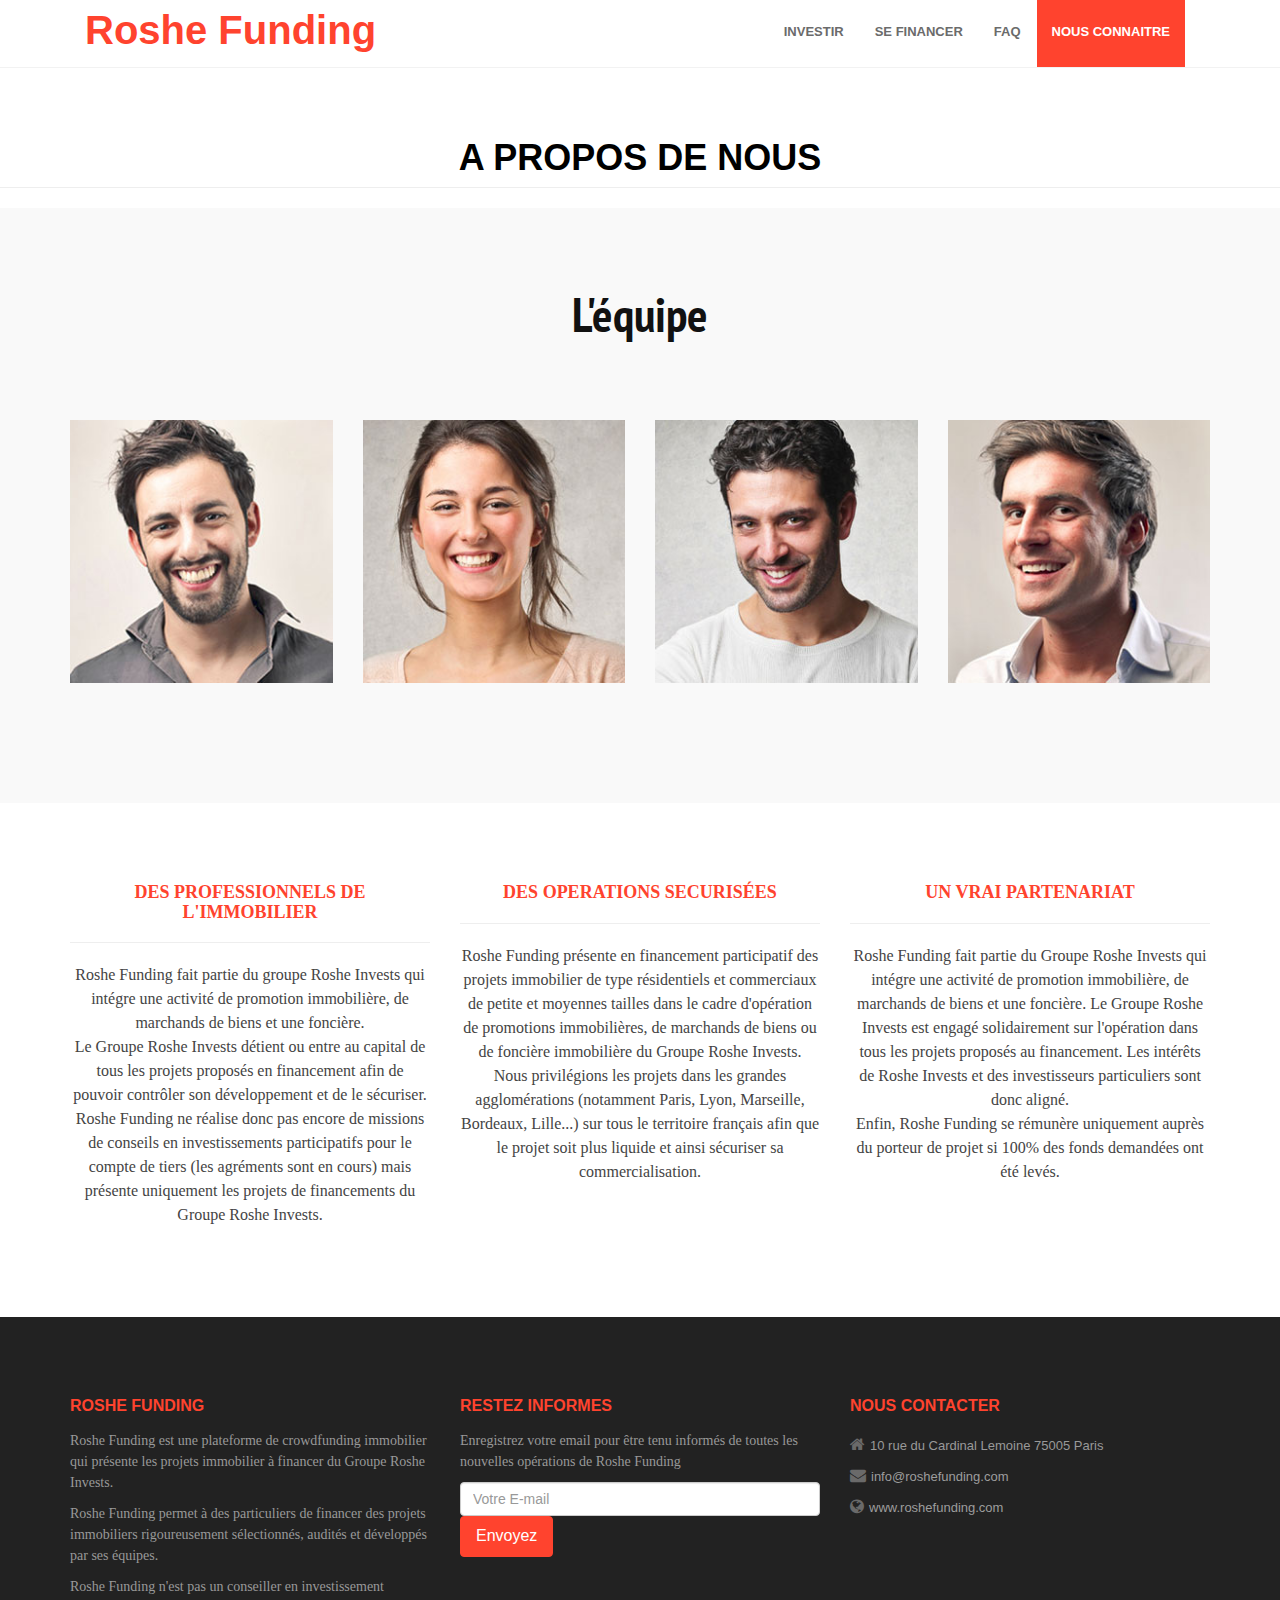
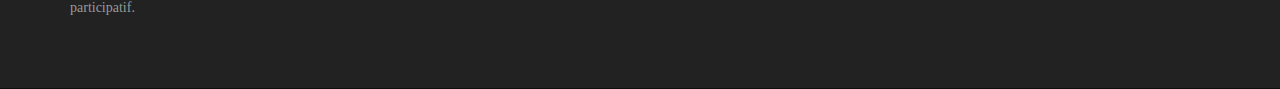
==== about.html @ 3e0a84a2 "Ajout du site v1" ====
<!doctype html>

<html lang="fr">

    <head>

        <!-- Basic -->
        <title>Roshe Funding | Nous Connaitre</title>

        <!-- Define Charset -->
        <meta charset="utf-8">

        <!-- Responsive Metatag -->
        <meta name="viewport" content="width=device-width, initial-scale=1, maximum-scale=1">

        <!-- Page Description and Author -->
        <meta name="description" content="Roshe Funding est une plateforme de crowdfunding qui appartient au Groupe Roshe Invests.">
        <meta name="keywords" content="roshe, corporate, immobilier, financement, professionel, promotion, marchands, biens, family, office" />
        <meta name="author" content="Eytan Bismuth">

        <!-- Bootstrap CSS  -->
        <link rel="stylesheet" href="asset/bootstrap/css/bootstrap.min.css" type="text/css">

        <!-- Font Awesome CSS -->
        <link rel="stylesheet" href="asset/font-awesome/css/font-awesome.min.css" type="text/css">

        <!-- Owl Carousel CSS -->
        <link rel="stylesheet" href="asset/css/owl.carousel.css" type="text/css">
        <link rel="stylesheet" href="asset/css/owl.theme.css" type="text/css">
        <link rel="stylesheet" href="asset/css/owl.transitions.css" type="text/css">
        
        <!-- Css3 Transitions Styles  -->
        <link rel="stylesheet" type="text/css" href="asset/css/animate.css">
        
        <!-- Lightbox CSS -->
        <link rel="stylesheet" type="text/css" href="asset/css/lightbox.css">

        <!-- Sulfur CSS Styles  -->
        <link rel="stylesheet" type="text/css" href="asset/css/style.css">

        <!-- Responsive CSS Style -->
        <link rel="stylesheet" type="text/css" href="asset/css/responsive.css">


        <script src="asset/js/modernizrr.js"></script>

        

    </head>

    <body>
    
            <header class="clearfix">
        
            <!-- Start  Logo & Naviagtion  -->
            <div class="navbar navbar-default navbar-top">
                <div class="container">
                    <div class="navbar-header">
                        <!-- Stat Toggle Nav Link For Mobiles -->
                        <button type="button" class="navbar-toggle" data-toggle="collapse" data-target=".navbar-collapse">
                            <i class="fa fa-bars"></i>
                        </button>
                        <!-- End Toggle Nav Link For Mobiles -->
                        <a class="navbar-brand" href="index.html">Roshe Funding</a>
                    </div>
                    <div class="navbar-collapse collapse">
                        
                        <!-- Start Navigation List -->
                        <ul class="nav navbar-nav navbar-right">
                            <li>
                                <a href="index.html">INVESTIR</a>
                            </li>
                            <li>
                                <a href="service.html">SE FINANCER</a>
                            </li>
                            <li>
                                <a href="faq.html">FAQ</a>
                            </li>
                            <li>
                                <a class="active" href="about.html">NOUS CONNAITRE</a>
                            </li>
                        </ul>
                        <!-- End Navigation List -->
                    </div>
                </div>
            </div>
            <!-- End Header Logo & Naviagtion -->
            
        </header>
        
        
        <!-- Start Header Section -->
        <div class="page-header">
                <div class="container">
                    <div class="row">
                        <div class="col-md-12">
                            <h1>A propos de nous</h1>
                        </div>
                    </div>
                </div>
        </div>
        <!-- End Header Section -->
        

                <!-- Start Team Member Section -->
    <section id="team-section">
        <div class="container">
            <div class="row">
                <div class="col-md-12">
                    <div class="section-title text-center wow fadeInDown" data-wow-duration="2s" data-wow-delay="50ms">
                        <h2>L'équipe</h2>
                    </div>                        
                </div>
            </div>
            <div class="row">
                <div class="col-md-3 wow fadeInLeft" data-wow-duration="2s" data-wow-delay="300ms">
                    <div class="team-member">
                        <img src="asset/images/team/team-1.jpg" class="img-responsive" alt="">
                        <div class="team-details">
                            <h4>Eytan BISMUTH</h4>
                            <p>Founder & Director</p>
                            <ul>
                                <li><a href="#"><i class="fa fa-linkedin"></i></a></li>
                            </ul>
                        </div>
                    </div>
                </div><!-- /.col-md-3 -->
                <div class="col-md-3 wow fadeInLeft" data-wow-duration="2s" data-wow-delay="600ms">
                    <div class="team-member">
                        <img src="asset/images/team/team-2.jpg" class="img-responsive" alt="">
                        <div class="team-details">
                            <h4>Marion Duval</h4>
                            <p>Responsable des opérations</p>
                            <ul>
                                <li><a href="#"><i class="fa fa-linkedin"></i></a></li>
                            </ul>
                        </div>
                    </div>
                </div><!-- /.col-md-3 -->
                <div class="col-md-3 wow fadeInLeft" data-wow-duration="2s" data-wow-delay="900ms">
                    <div class="team-member">
                        <img src="asset/images/team/team-3.jpg" class="img-responsive" alt="">
                        <div class="team-details">
                            <h4>Sebastien Martin</h4>
                            <p>Responsable Juridique</p>
                            <ul>
                                <li><a href="#"><i class="fa fa-linkedin"></i></a></li>
                            </ul>
                        </div>
                    </div>
                </div><!-- /.col-md-3 -->
                <div class="col-md-3 wow fadeInLeft" data-wow-duration="2s" data-wow-delay="1200ms">
                    <div class="team-member">
                        <img src="asset/images/team/team-4.jpg" class="img-responsive" alt="">
                        <div class="team-details">
                            <h4>Franck Bensoussan</h4>
                            <p>Responsable Technique</p>
                            <ul>
                                <li><a href="#"><i class="fa fa-linkedin"></i></a></li>
                            </ul>
                        </div>
                    </div>
                </div><!-- /.col-md-3 -->
            </div>
        </div>
    </section>
    <!-- End Team Member Section -->
        
        <!-- Start About Us Section -->
    <section id="about-section" class="about-section">
        <div class="container">
            <div class="row">
               <div class="col-md-4">
                   <div class="about-text">
                        <h4>DES PROFESSIONNELS DE L'IMMOBILIER</h4>
                        <hr>
                        <p>Roshe Funding fait partie du groupe Roshe Invests qui intégre une activité de promotion immobilière, de marchands de biens et une foncière.<br>
                        Le Groupe Roshe Invests détient ou entre au capital de tous les projets proposés en financement afin de pouvoir contrôler son développement et de le sécuriser. Roshe Funding ne réalise donc pas encore de missions de conseils en investissements participatifs pour le compte de tiers (les agréments sont en cours) mais présente uniquement les projets de financements du Groupe Roshe Invests.</p>
                    </div>
                </div>        
                <div class="col-md-4">
                    <div class="about-text">
                        <h4>DES OPERATIONS SECURISÉES</h4>
                        <hr>
                        <p>Roshe Funding présente en financement participatif des projets immobilier de type résidentiels et commerciaux de petite et moyennes tailles dans le cadre d'opération de promotions immobilières, de marchands de biens ou de foncière immobilière du Groupe Roshe Invests.<br> Nous privilégions les projets dans les grandes agglomérations (notamment Paris, Lyon, Marseille, Bordeaux, Lille...) sur tous le territoire français afin que le projet soit plus liquide et ainsi sécuriser sa commercialisation.</p>
                    </div>
                </div>        
                <div class="col-md-4">
                    <div class="about-text">
                        <h4>UN VRAI PARTENARIAT</h4>
                        <hr>
                        <p>Roshe Funding fait partie du Groupe Roshe Invests qui intégre une activité de promotion immobilière, de marchands de biens et une foncière. Le Groupe Roshe Invests est engagé solidairement sur l'opération dans tous les projets proposés au financement.
                        Les intérêts de Roshe Invests et des investisseurs particuliers sont donc aligné.
                        <br>
                        Enfin, Roshe Funding se rémunère uniquement auprès du porteur de projet si 100% des fonds demandées ont été levés.</p>
                   </div>
               </div>                               
            </div>
        </div>
    </section>




       
        
        
        
        <!-- Start Footer Section -->
        <section id="footer-section" class="footer-section">
            <div class="container">
                <div class="row">
                    <div class="col-md-4">
                        <div class="section-heading-2">
                            <h3 class="section-title">
                                <span>ROSHE FUNDING</span>
                            </h3>
                        </div>
                        <div>
                            <p>Roshe Funding est une plateforme de crowdfunding immobilier qui présente les projets immobilier à financer du Groupe Roshe Invests.</p>
                            <p>Roshe Funding permet à des particuliers de financer des projets immobiliers rigoureusement sélectionnés, audités et développés par ses équipes.</p>
                            <p>Roshe Funding n'est pas un conseiller en investissement participatif.</p>
                        </div>
                    </div>
                    
                    
                    
                    <div class="col-md-4">
                        <div class="section-heading-2">
                            <h3 class="section-title">
                                <span>RESTEZ INFORMES</span>
                            </h3>
                        </div>
                        <div class="subscription">
                            <p>Enregistrez votre email pour être tenu informés de toutes les nouvelles opérations de Roshe Funding</p>
                            <div class="form-group">
                                <input type="text" class="form-control" placeholder="Votre E-mail" id="name" required data-validation-required-message="Please enter your name.">
                                <input type="submit" class="btn btn-primary" value="Envoyez">
                            </div>
                        </div>
                    </div>

                    <div class="col-md-4">
                        <div class="section-heading-2">
                            <h3 class="section-title">
                                <span>NOUS CONTACTER</span>
                            </h3>
                        </div>
                        <div class="footer-address">
                            <ul>
                                <li class="footer-contact"><i class="fa fa-home"></i>10 rue du Cardinal Lemoine 75005 Paris</li>
                                <li class="footer-contact"><i class="fa fa-envelope"></i><a href="#">info@roshefunding.com</a></li>
                                <li class="footer-contact"><i class="fa fa-globe"></i><a href="#" target="_blank">www.roshefunding.com</a></li>
                            </ul>
                        </div>
                    </div>

                </div><!--/.row -->
            </div><!-- /.container -->
        </section>
        <!-- End Footer Section -->

        
        
        
     <!-- Sulfur JS File -->
        <script src="asset/js/jquery-2.1.3.min.js"></script>
        <script src="asset/js/jquery-migrate-1.2.1.min.js"></script>
        <script src="asset/bootstrap/js/bootstrap.min.js"></script>
        <script src="asset/js/owl.carousel.min.js"></script>
        <script src="asset/js/jquery.appear.js"></script>
        <script src="asset/js/jquery.fitvids.js"></script>
        <script src="asset/js/jquery.nicescroll.min.js"></script>
        <script src="asset/js/lightbox.min.js"></script>
        <script src="asset/js/count-to.js"></script>
        <script src="asset/js/styleswitcher.js"></script>
        
        <script src="asset/js/map.js"></script>
        <script src="http://maps.googleapis.com/maps/api/js?sensor=false"></script>
        <script src="asset/js/script.js"></script>
   
        
    
    </body>
</html>
---- asset/css/style.css ----
@import url(http://fonts.googleapis.com/css?family=PT+Sans+Narrow|Oswald:400,300);
@import url(https://fonts.googleapis.com/css?family=Kaushan+Script);

/*------------------------------------------*/
/*	     01 - General & Basic Styles
/*------------------------------------------*/


body {
	font-family: 'Raleway', Arial, sans-serif;
	font-size: 13px;
    color: #111;
    line-height: 21px;
/*	font-weight: 300;*/
    -webkit-font-smoothing: antialiased !important;
    -moz-osx-font-smoothing: grayscale !important;
    text-rendering: optimizeLegibility !important;
    font-smoothing: antialiased !important;
    vertical-align: baseline;
}
}
strong, b {
	font-weight: 600;
}

ul, ol {
	list-style: none;
}

ul {
    padding: 0;
    margin: 0;
}

p {
    font-size: 16px;
    font-style: bold;
    color: #444;
    line-height: 1.5em;
}

a {
    transition: color 0.2s ease-in-out;
    -moz-transition: color 0.2s ease-in-out;
    -webkit-transition: color 0.2s ease-in-out;
    -o-transition: color 0.2s ease-in-out;
}

a:hover {
    color: #444;
}

a, 
a:hover, 
a:focus,
a:active{
    outline: 0;
    text-decoration: none;
}


.white {
    color: #fff !important;
}

img {
    width: 100%;
}

h1, h2, h3, h4, h5, h6 {
    font-family: 'Raleway', Arial, sans-serif;
    font-weight: bold;
    text-transform: uppercase;
    margin-top: 0;
    margin-bottom: 0;
}

.btn-primary {
    background: #ff432e;
    border-color: #ff432e;
    font-size: 16px;
    padding: 8px 15px;
    -webkit-transition: all 0.3s;
    -moz-transition: all 0.3s;
    -o-transition: all 0.3s;
    transition: all 0.3s;
}

.btn-primary:hover {
    background: transparent;
    border-color: #ff432e;
    color: #ff432e;
}

.btn-cancel {
    background: #222;
    border: 1px solid #222;
    color: #fff;
    padding: 8px 15px;
    font-size: 16px;
    -webkit-transition: all 0.3s;
    -moz-transition: all 0.3s;
    -o-transition: all 0.3s;
    transition: all 0.3s;
}

.btn-cancel:hover {
    background: transparent;
    border-color: #222;
    color: #222;
}

.btn-header{
    background: #ff432e;
    border-color: #ff432e;
    font-size: 16px;
    height: 49px;
    padding: 8px 15px;
    -webkit-transition: all 0.3s;
    -moz-transition: all 0.3s;
    -o-transition: all 0.3s;
    transition: all 0.3s;
}


/* Start Section Title */

.section-title {
    margin-bottom: 80px;
}
.section-title h2{
    color: #111;
    font-size: 48px;
    font-family: 'PT Sans Narrow', Arial, sans-serif;
    text-transform: none;
}

.section-title p {
    //padding-bottom: 60px;
    color: #111;
    letter-spacing: 1px;
    font-size: 18px;
    font-weight: 300;
}
/* End Section Title */


.page-header {
    font-family: 'Raleway';
    text-align: center;
}

.page-header h1 {
    padding-top: 30px;
    color: black;
}

.page-header p{
    font-size: 24px;
}


/*------------------------------------------*/
/*	     02 - Header & Navigation
/*------------------------------------------*/


.top-bar {
	background-color: #fff;
	border-bottom: 1px solid #f2f2f2;
}


.top-bar a {
	color: #aaa;
}

.top-bar .contact-details {
    //border-left: 1px solid #f2f2f2;
    //padding-top: 8px;
}
.top-bar .contact-details li {
	display: inline-block;
    padding: 5px 15px;
    //font-size: 18px;
	line-height: 32px;
    border-left: 1px solid #f2f2f2;
}

.top-bar .contact-details li:last-child {
    border-right: 1px solid #f2f2f2;
}

.top-bar .contact-details li a:before {
	color: #aaa;
}

.top-bar .contact-details li:first-child a:before {
	display: none;
}

.top-bar .contact-details li a {
	font-size: 14px;
    letter-spacing: 1px;
	display: block;
	line-height: 32px;
}


/* Top Bar Social */

ul.social-list li {
    float: right;
    border-left: 1px solid #f2f2f2;
}

ul.social-list li a {
    display: inline-block;
    transition: background 0.3s;
    -webkit-transition: background 0.3s;
    -moz-transition: background 0.3s;
    -o-transition: background 0.3s;
}

ul.social-list li:first-child {
    border-right: 1px solid #f2f2f2;
}

ul.social-list li a:hover{
    background: #FF432E;
}


ul.social-list li a i {
	font-size: 14px;
	display: block;
	width: 42px;
	height: 42px;
	line-height: 42px;
	text-align: center;
    -webkit-transition: all 0.3s;
    -moz-transition: all 0.3s;
    -o-transition: all 0.3s;
    transition: all 0.3s;
}


ul.social-list li a:hover i {
	-webkit-animation: toRightFromLeft 0.3s forwards;
	-moz-animation: toRightFromLeft 0.3s forwards;
	animation: toRightFromLeft 0.3s forwards;
    color: #fff;
}

@-webkit-keyframes toRightFromLeft {
	49% {
		-webkit-transform: translate(40%);
	}
	50% {
		opacity: 0;
		-webkit-transform: translate(-40%);
	}
	51% {
		opacity: 1;
	}
}
@-moz-keyframes toRightFromLeft {
	49% {
		-moz-transform: translate(40%);
	}
	50% {
		opacity: 0;
		-moz-transform: translate(-40%);
	}
	51% {
		opacity: 1;
	}
}
@keyframes toRightFromLeft {
	49% {
		transform: translate(40%);
	}
	50% {
		opacity: 0;
		transform: translate(-40%);
	}
	51% {
		opacity: 1;
	}
}







/* ----------------------------------------------------------------*/
/* Start Navigation Section */
/* ----------------------------------------------------------------*/
.navbar-logo .sulfur-logo-text{
    margin-top: 15px !important;
}

.navbar {
	margin-bottom: 0;
	background: #fff;
    border-bottom: 1px solid #f2f2f2 !important;
	border: none;
	border-radius: 0;
    -webkit-border-radius: 0;
    -moz-border-radius: 0;
    -o-border-radius: 0;
    font-weight: bold;
}


.navbar-brand {
	position: relative;
	//padding: 27px 0;
    padding-top: 0;
	margin: 0!important;
	transition: all 0.3s ease-in-out;
    -moz-transition: all 0.3s ease-in-out;
    -webkit-transition: all 0.3s ease-in-out;
    -o-transition: all 0.3s ease-in-out;
}

a.navbar-brand {
    font-family: "Raleway","Helvetica Neue",Helvetica,Arial,cursive;
    font-size: 40px;
    padding-top: 20px;
    color: #ff432e !important;
}

.navbar-default .navbar-nav {
	margin-right: 10px!important;
	position: relative;
	transition: all 0.4s ease-in-out;
    -moz-transition: all 0.4s ease-in-out;
    -webkit-transition: all 0.4s ease-in-out;
    -o-transition: all 0.4s ease-in-out;
}

.navbar-default .navbar-nav > li {
    margin-left: 1px;
}

.navbar-default .navbar-nav > li:first-child {
    margin-left: 0;
}

.navbar-default .navbar-nav > li > a {
	color: #6b6b6b;
	display: block;
    font-size: 13px;
    line-height: 10px;
	font-weight: bold;
    padding: 25px 15px 30px;
	overflow: hidden;
    border-top: 2px solid transparent;
    transition: all 0.3s ease-in-out;
    -moz-transition: all 0.3s ease-in-out;
    -webkit-transition: all 0.3s ease-in-out;
    -o-transition: all 0.3s ease-in-out;
}

.navbar-default .navbar-nav > li > a i {
    padding-left: 10px;
}

.navbar-default .navbar-nav > li > a.active, 
.navbar-default .navbar-nav > li:hover > a {
	border-top: 2px solid #FF432E;
    color: #fff;
    background: #FF432E;
    //padding: 25px 15px 30px;
}

.navbar-default .navbar-nav > li > a i {
	margin: 0 -2px 0 -5px;
}


.navbar-default .navbar-nav .dropdown {
    position: absolute;
    left: 0;
    top: 97%;
    width: 180px;
	background-color: #fff;
    border-top: 3px solid #FF432E;
    visibility: hidden;
    z-index: 2;
	opacity: 0;
	transition: opacity 0.3s ease-in-out;
    -moz-transition: opacity 0.3s ease-in-out;
    -webkit-transition: opacity 0.3s ease-in-out;
    -o-transition: opacity 0.3s ease-in-out;
	box-shadow: 0 1px 3px rgba(0, 0, 0, 0.2);
	-o-box-shadow: 0 1px 3px rgba(0, 0, 0, 0.2);
	-moz-box-shadow: 0 1px 3px rgba(0, 0, 0, 0.2);
  	-webkit-box-shadow: 0 1px 3px rgba(0, 0, 0, 0.2);
}

.navbar-default .navbar-nav > li.drop:hover .dropdown {
    visibility: visible;
	opacity: 1;  
}

.dropdown li, .sup-dropdown li {
	position: relative;
    border-top: 1px solid rgba(0, 0, 0, 0.04);
}

.dropdown li:first-child, 
.sup-dropdown li:first-child {
    border-top: none;
}

.dropdown li a, 
.sup-dropdown li a {
    display: block;
    color: #6b6b6b;
    font-size: 14px;
    padding: 10px 12px;
    text-decoration: none;
    //text-transform: uppercase;
    transition: padding 0.2s ease-in-out;
    -moz-transition: padding 0.2s ease-in-out;
    -webkit-transition: padding 0.2s ease-in-out;
    -o-transition: padding 0.2s ease-in-out;
}


.dropdown > li:hover > a, 
.sup-dropdown li:hover > a {
    background: #FF432E;
    color: #fff;
}

.dropdown  li a.active, 
.sup-dropdown li a.active {
	background: #FF432E;
    color: #fff;
}

.dropdown li a i {
	margin: 0 0 0 -4px;
}

.navbar-default .navbar-nav .sup-dropdown {
    position: absolute;
    left: 100%;
    top: 0;
    width: 180px;
	background-color: #fff;
    margin-top: 10px;
    transition: margin-top 0.2s ease-in-out;
    -moz-transition: margin-top 0.2s ease-in-out;
    -webkit-transition: margin-top 0.2s ease-in-out;
    -o-transition: margin-top 0.2s ease-in-out;
    visibility: hidden;
    z-index: 3;
	box-shadow: 0 1px 3px rgba(0, 0, 0, 0.1);
	-o-box-shadow: 0 1px 3px rgba(0, 0, 0, 0.1);
	-moz-box-shadow: 0 1px 3px rgba(0, 0, 0, 0.1);
  	-webkit-box-shadow: 0 1px 3px rgba(0, 0, 0, 0.1);
}

.navbar-default .navbar-nav li.drop .dropdown li:hover .sup-dropdown {
    visibility: visible;
    margin-top: 0;
}





/*--------------------------------------------------*/
/* Start Header Section                             */
/*--------------------------------------------------*/



.banner {
    text-align: center;
    color: #fff;
    background: url(../images/banner2.jpeg) no-repeat;
    background-attachment: scroll;
    background-position: center center;
    -webkit-background-size: cover;
    -moz-background-size: cover;
    -o-background-size: cover;
    background-size: cover;
}

.banner .overlay {
    background: rgba(0, 0, 0, 0.3);
    width: 100%;
    height: 100%;
}

.intro-text {
    position: relative;
    padding: 20% 0 15% 0;
}

.banner .intro-text h1 {    
    font-size: 45px;
    font-weight: bold;
    line-height: 45px;
    letter-spacing: 1px;
    margin-bottom: 30px;
    -webkit-animation: bounceIn;
    -moz-animation: rubberBand;
    -o-animation: bounceIn;
    animation: bounceIn;
    -webkit-animation-duration: 2s;
    -moz-animation-duration: 2s;
    -o-animation-duration: 2s;
    animation-duration: 2s;
    font-family: 'Raleway', sans-serif;
}

.banner .intro-text h1 span {
    color: #ff432e;
}

.banner .intro-text p {
    color: #fff;
    font-size: 24px;
    line-height: 36px;
    letter-spacing: 1px;
    margin-bottom: 55px;
    -webkit-animation: bounceInLeft;
    -moz-animation: fadeInLeft;
    -o-animation: fadeInLeft;
    animation: bounceLeft;
    -webkit-animation-duration: 2s;
    -moz-animation-duration: 2s;
    -o-animation-duration: 2s;
    animation-duration: 2s;
    font-family: 'Lato', sans-serif;
}

.banner .intro-text .btn-primary {
    padding: 15px 25px;
    font-size: 16px;
    border-color: #fff;
    color: #fff;
    border-radius: 0;
    width: 130px;
    font-family: 'Lato', sans-serif;
    font-weight: bold;

}

.banner .btn-primary:hover {
	background: #fff;
	border-color: #fff;
    color: #111;
}








/*---------------------------------------------------------*/
/* Start About Us Section                                  */
/*---------------------------------------------------------*/

.about-content h3{
    font: 'Raleway', Arial, sans-serif;
    font-size: 18px;
    font-weight: bold;
    line-height: 21px;
    padding-bottom: 10px;
}

.about-content p{
    font: 'Lato', Arial, sans-serif;
    font-size: 15px;
    font-weight: 600;
    line-height: 27px;
}

.about-content i{
    padding-bottom: 25px;
}

#about-content{
    padding-top: 80px;
    padding-bottom: 80px;
    background-color: #fff;
}

#about-section {
    padding-top: 80px;
    padding-bottom: 80px;
    //background: url(../images/parallax/bg-01.jpg) no-repeat;
    background-size: cover;
    background-position: center;
}

#about-section-2 {
    background: #fff;
    padding-top: 80px;
    padding-bottom: 80px;
}



iframe {
    border: none;
}


.about-img {
    position: relative;
}

.about-img .head-text {
    position: absolute;
    left: 0;
    bottom: 5%;
    background: #fff;
    padding: 10px;
    margin-left: 20px;
    margin-right: 20px;
}

.about-list h4 {
    margin-top: 30px;
    margin-bottom: 10px;
}

.about-list li {
    margin-bottom: 5px;
    color: #444;
}

.about-list li i {
    margin-right: 10px;
}



/** Toggles & Accordion **/

.panel-group .panel {
    border-radius: 0;
}
.panel {
    border-radius: 0;
    border: none !important;
    box-shadow: none !important
}

.panel-default > .panel-heading {
	background: transparent;
    border: 1px solid #111;
    border-radius: none;
    font-weight: 400;
}

.panel-body {
    font-family: 'Lato';
	padding: 15px 10px;
    border: none !important;
    color: #111;
    font-size: 15px;
    background-color: transparent !important;
}

.panel-heading {
	padding: 0;
    border-top-left-radius: 0;
    border-top-right-radius: 0;
}

.panel-title { 
    font-family: 'Raleway';
	font-size: 15px;
	font-weight: bold;
    padding: 10px;
    color: #666;
}

.panel-title a {
	position: relative;
	display: block;
	padding: 6px 12px;
	background-color: #fff;
	box-shadow: none;
	-o-box-shadow: none;
	-moz-box-shadow: none;
  	-webkit-box-shadow: none;
	transition: all 0.2s ease-in-out;
    -moz-transition: all 0.2s ease-in-out;
    -webkit-transition: all 0.2s ease-in-out;
    -o-transition: all 0.2s ease-in-out;
}

.panel-title a.collapsed {
	color: #444;
}

.panel-title a.collapsed:hover {
	color: #666;
}

.panel-title a .control-icon {
	position: absolute;
	top: 50%;
	right: 10px;
	margin-top: -11px;
	transition: all 0.2s ease-in-out;
    -moz-transition: all 0.2s ease-in-out;
    -webkit-transition: all 0.2s ease-in-out;
    -o-transition: all 0.2s ease-in-out;
    display: none;
}

.panel-title a.collapsed .control-icon {
    display: block;
}

.panel-title a i {
	font-size: 25px;
    padding-right: 5px;
    color: #ff432e;
}


.faq-title{
    padding-top: 20px;
    padding-bottom: 20px;
    color: #ff432e;
}



/* progress bar */

.skill-shortcode {
    margin-top: 40px;
}

.skill {
    padding-bottom: 10px;
}

.skill p {
    margin-bottom:7px;
    font-size: 13px;
}

.progress {
  //background: #fff;
  overflow: visible;
  height: 5px;
  margin-bottom: 10px;
  background: #f9f9f9;
  border-radius: 0px;
  -webkit-box-shadow: none;
  box-shadow: none;
}

.progress-bar {
    background: #5BB12F;
  float: left;
  height: 100%;
  font-size: 12px;
  color: #ffffff;
  text-align: center;
  -webkit-box-shadow: none;
  box-shadow: none;
  -webkit-transition: width 0.6s ease;
  transition: width 0.6s ease;
  position:relative;
}

 .progress-bar-span { 
     opacity:1;
     position:absolute;
     top:-7px;
     background:#ACB2B8;
     padding:0px 10px;
     color:#FFF;
     border-radius: 0px;
     right:0px;
     -webkit-transition: all .5s ease-in-out;
     -moz-transition: all .5s ease-in-out;
     -o-transition: all .5s ease-in-out;
     -ms-transition: all .5s ease-in-out;
     transition: all .5s ease-in-out; 
 }

.skill:hover .progress-bar-span {
    opacity:1;
    -webkit-transition: all .5s ease-in-out;
    -moz-transition: all .5s ease-in-out;
    -o-transition: all .5s ease-in-out;
    -ms-transition: all .5s ease-in-out;
    transition: all .5s ease-in-out;
}


.text-primary{
    color: #ff432e;
}

/**** Start Modal Section ****/

.section-modal .modal-content {
    padding: 100px 0 !important;
    min-height: 100%;
    border: 0 !important;
    border-radius: 0;
    background-clip: border-box;
    -webkit-box-shadow: none !important;
    -moz-box-shadow: none !important;
    box-shadow: none !important;
    color: #888;
    font-weight: 300;
}



.section-modal .close-modal {
    position: absolute;
    top: 25px;
    right: 25px;
    width: 75px;
    height: 75px;
    background-color: transparent;
    cursor: pointer;
}

.section-modal .close-modal:hover {
    opacity: .3;
}

.section-modal .close-modal .lr {
    z-index: 1051;
    width: 1px;
    height: 75px;
    margin-left: 35px;
    background-color: #222;
    -webkit-transform: rotate(45deg);
    -ms-transform: rotate(45deg);
    transform: rotate(45deg);
}

.section-modal .close-modal .lr .rl {
    z-index: 1052;
    width: 1px;
    height: 75px;
    background-color: #222;
    -webkit-transform: rotate(90deg);
    -ms-transform: rotate(90deg);
    transform: rotate(90deg);
}

.about-text{
    text-align: center;
}

.about-text p{
    font-family: 'Lato';
}

.about-text h4{
    font-family: 'Raleway';
    font-weight: bold;
    color: #ff432e;
}


/*---------------------------------------------------------------*/
/* Start Call To Action
/*---------------------------------------------------------------*/


.call-to-action {
    background: url(../images/parallax/call-to.jpg);
    background-attachment: fixed;
    background-size: cover;
    background-position: 50% 90%;
    color: #fff;
    text-align: center;
    padding: 100px 0;
}

.call-to-action p {
    color: #fff;
    font-weight: 300;
    font-size: 30px;
    line-height: 40px;
    letter-spacing: 3px;
}

.call-to-action .btn-primary {
    padding: 20px;
    font-size: 16px;
}

.call-to-action .btn-primary:hover {
    background: transparent;
}


/* ----------------------------------*/
/* Start Projects Section         */
/* ----------------------------------*/

#project-section {
    font-family: 'Raleway';
    padding-top: 120px;
    padding-bottom: 120px;
    background: rgb(249,249,249);
    color: #111;
    overflow: hidden;
}

#project-section p{
    font: 'lato';
}

.test123{
    font-size: 11px;
    width: 300px;
    height: 60px;
    padding-top: 7px; /*permet le centrage vertical*/
    padding-bottom: 3px;
    border-radius: 8px;
    text-align: center;
    color: white;
    background: #ff432e;

}

.orange{
    color: #ff432e;
}

.orange-head{
    color: #ff432e;
    font-size: 18px;
}

.littlepadding{
    padding-top: 10px;
}


/* ----------------------------------*/
/* Start Numbers Section         */
/* ----------------------------------*/

#total{
    padding-top: 120px;
    padding-bottom: 120px;
    background: #fff;
    text-align: center;
}

#total h5{
    font-family: 'Raleway';
    font-size: 42px;
    font-weight: bold;
    line-height: 63px;
    text-align: center;
}

#total p{
    font-family: 'Raleway';
    font-size: 14px;
    font-weight: 400;
    line-height: 21px;
    text-align: center;
}



/* ----------------------------------*/
/* Start Team Member Section         */
/* ----------------------------------*/


#team-section {
    padding-top: 80px;
    padding-bottom: 120px;
    background: rgb(249,249,249);
    color: #111;
    overflow: hidden;
}

#team-section .section-title h2 {
    //color: #fff;
}

#team-section .section-title p {
    //color: #fff;
}

.team-member {
    position: relative;
    overflow: hidden;
}

.team-member .team-details {
    position: absolute;
    top: 0;
    width: 100%;
    height: 100%;
    background-color: rgba(255, 67, 46, 0.8);
    color: #fff;
    padding: 0 2px;
    opacity: 0;
    text-align: center;
    -webkit-transition: all 0.3s;
    -moz-transition: all 0.3s;
    -o-transition: all 0.3s;
    transition: all 0.3s;
}

.team-member .team-details h4 {
    padding-top: 15%;
    padding-bottom: 5%;
    font-size: 22px;
    font-family: 'Oswald', sans-serif;
}

.team-member .team-details p {
    padding-bottom: 20%;
    font-size: 16px;
    color: #fff;
}


.team-member .team-details li {
    display: inline-block;
    padding-top: 20px;
}

.team-member .team-details li a {
    padding: 8px 12px;
    background: #fff;
    border: 1px solid transparent;
    color: #111;
    font-size: 16px;
}

.team-member .team-details li:hover a {
    background: transparent;
    border: 1px solid #fff;
    color: #fff;
}


.team-details h4,
.team-details p,
.team-details li{
    -webkit-transition: -webkit-transform 0.35s;
	transition: transform 0.35s;
	-webkit-transform: translate3d(0,200%,0);
	transform: translate3d(0,200%,0);
}

.team-member:hover .team-details h4,
.team-member:hover .team-details p,
.team-member:hover .team-details li {
    -webkit-transform: translate3d(0,0,0);
	transform: translate3d(0,0,0);
}

.team-member:hover .team-details {
    opacity: 1;
    filter: Alpha(Opacity=100);
}

.team-member:hover .team-details h4 {
    -webkit-transition-delay: 0.1s;
	transition-delay: 0.1s;
}

.team-member:hover .team-details p {
    -webkit-transition-delay: 0.15s;
	transition-delay: 0.15s;
}

.team-member:hover .team-details li:nth-child(n+1) {
    -webkit-transition-delay: 0.2s;
	transition-delay: 0.2s;
}

.team-member:hover .team-details li:nth-child(n+2) {
    -webkit-transition-delay: 0.25s;
	transition-delay: 0.25s;
}

.team-member:hover .team-details li:nth-child(n+3) {
    -webkit-transition-delay: 0.3s;
	transition-delay: 0.3s;
}

.team-member:hover .team-details li:nth-child(n+4) {
    -webkit-transition-delay: 0.35s;
	transition-delay: 0.35s;
}

.team-member:hover .team-details li:nth-child(n+5) {
    -webkit-transition-delay: 0.4s;
	transition-delay: 0.4s;
}



/*------------------------------------------*/
/* Start Portfolio Section
/*------------------------------------------*/

.portfolio-section-1 {
    padding-top: 80px;
    padding-bottom: 120px;
    background: #f2fffc;
}

.portfolio-section-2 {
    padding-top: 80px;
    padding-bottom: 120px;
    //background: #f7f7f7;
}

.portfolio-section-3 {
    padding-top: 80px;
    padding-bottom: 120px;
    background: #111;
}



#portfolio-list {
    list-style: none;
    margin: 0;
    padding: 0;
    display: block;
}

.portfolio-section-2 #portfolio-list li {
    margin-left: -2px;
}
#portfolio-list li {
    position: relative;
    overflow: hidden;
    display: inline-block;
    width: 50%;
    margin-left: -4px;
    margin-bottom: -5px;
    padding: 0;
    text-align: center;
    -webkit-transition: all 0.5s;
    -moz-transition: all 0.5s;
    -ms-transition: all 0.5s;
    -o-transition: all 0.5s;
    transition: all 0.5s;
}
@media only screen 
and (max-width : 550px) {
    
     #portfolio-list li {
      width: 100%;
  }
}

@media only screen 
and (max-width : 767px)
and (min-width : 551px){
    
     #portfolio-list li {
      width: 49.9%;
  }
}

@media (min-width: 768px) {
  #portfolio-list li {
      width: 33.3%;
  }
}


.portfolio-item {
   width: 100%;
   height: 100%;
   position: relative;
   text-align: center;
   cursor: default;
    transition: all 0.3s;
    -webkit-transition: all 0.3s;
}

.portfolio-caption {
    
   width: 100%;
   height: 100%;
   position: absolute;
   overflow: hidden;
   top: 0;
   left: 0;
    opacity: 0;
    filter: Alpha(Opacity=0);
    transition: all 0.3s;
    -webkit-transition: all 0.3s;
}


.portfolio-caption h4 {
    display: inline-table;
    text-transform: uppercase;
    color: #fff;
    font-weight: 400;
    text-align: center;
    font-size: 18px;
    padding-top: 10%;
}

.portfolio-caption p {
    position: relative;
    top: 12%;
    color: #fff;
    font-size: 18px;
    letter-spacing: 1px;
    padding: 0 10%;
}

.portfolio-caption a i {
    width: 40px;
    height: 40px;
    line-height: 40px;
    padding: 20px;
    font-size: 25px;
    border-radius: 100%;
    -webkit-border-radius: 100%;
    -moz-border-radius: 100%;
    -o-border-radius: 100%;
    //background: #fff;
    color: #fff;
    position: absolute;
    top: 70%;
}

.portfolio-caption a.link-1 i {
    left: 30%;
}

.portfolio-caption a.link-2 i {
    left: 50%;
}

.portfolio-caption h4,
.portfolio-caption p,
.portfolio-caption a i {
    -webkit-transition: -webkit-transform 0.35s;
	transition: transform 0.35s;
	-webkit-transform: translate3d(0,200%,0);
	transform: translate3d(0,200%,0);
}

.portfolio-item:hover .portfolio-caption h4,
.portfolio-item:hover .portfolio-caption p,
.portfolio-item:hover .portfolio-caption a i {
    -webkit-transform: translate3d(0,0,0);
	transform: translate3d(0,0,0);
}

.portfolio-item:hover .portfolio-caption {
    background-color: rgba(255, 67, 46, 0.8);
    opacity: 1;
    filter: Alpha(Opacity=100);
}

.portfolio-item:hover .portfolio-caption h4 {
    -webkit-transition-delay: 0.1s;
	transition-delay: 0.1s;
}

.portfolio-item:hover .portfolio-caption p {
    -webkit-transition-delay: 0.15s;
	transition-delay: 0.15s;
}

.portfolio-item:hover .portfolio-caption a.link-1 i {
    -webkit-transition-delay: 0.2s;
	transition-delay: 0.2s;
}

.portfolio-item:hover .portfolio-caption a.link-2 i {
    -webkit-transition-delay: 0.25s;
	transition-delay: 0.25s;
}



/********************************/
/* Start Service Section
/********************************/

#service-section {
    padding-top: 80px;
    padding-bottom: 40px;
}

.services-post {
  text-align: center;
    margin-bottom: 80px;
}
.services-post a {
  display: inline-block;
  text-decoration: none;
  transition: all 0.2s ease-in-out;
  -moz-transition: all 0.2s ease-in-out;
  -webkit-transition: all 0.2s ease-in-out;
  -o-transition: all 0.2s ease-in-out;
  width: 100px;
  height: 100px;
  margin: 0 0 24px;
  line-height: 100px;
  color: #111;
  font-size: 30px;
  text-align: center;
  background: transparent;
  border: 2px solid #111;
  -webkit-border-radius: 50%;
  -moz-border-radius: 50%;
  -o-border-radius: 50%;
  border-radius: 50%;
}
.services-post:hover a,
.services-post a.active {
  background: #ff432e;
  color: #ffffff;
  border:2px solid transparent;
}
.services-post h2 {
  color: #111;
  font-weight: 400;
  margin: 0 0 14px;
  text-transform: uppercase;
  font-size: 16px;
  font-weight: 600;
}



/*----------------------------------------------------------*/
/* Start Fun Facts Counter Section
/*----------------------------------------------------------*/

.fun-facts {
    background: rgb(40,40,40);
    background-attachment: fixed;
    background-size: cover;
    padding-top: 120px;
    padding-bottom: 80px;
    overflow: hidden;
}

.counter-item {
    position:relative;
    text-align:center;
    margin-bottom: 40px;
    background: #fff;
    padding: 0 20px 40px 20px;
}

.counter-item p {
    padding-bottom: 10px;
    color: #111;
}

.counter-item h3 {
  text-align:center;
  margin-bottom:0px;
  color:#111;
    text-transform: none;
    font-size: 20px;
}

.counter-item i {
  font-size:40px;
    color: #fff;
    background: #fc6655;
    padding: 40px 50px;
}


.timer {
    padding-top: 10px;
    color: #111;
    font-size: 48px;
    font-weight: 600;
    text-transform: uppercase;
    text-align:center;
    line-height:80px;
    //font-family: 'Raleway', sans-serif;
}



/****************************************/
/* Start Pricing Section
/****************************************/


.pricing-section {
    padding-top: 80px;
    padding-bottom: 120px;
}

.pricing {
    text-align: center;
    box-shadow: 0 0 2px #999;
}

.pricing-header {
    background: url(../images/projects/facadebonnegraine.jpg);
    background-size: cover;
    padding: 100px 0;
}

.pricing-header1{
    background: url(../images/projects/facadebonnegraine.jpg);
    background-size: cover;
    padding: 100px 0;
}

.pricing-header2{
    background: url(../images/projects/facadeleonfrot.jpg);
    background-size: cover;
    padding: 100px 0;
}

.pricing-header3{
    background: url(../images/projects/facaderoubaix.jpg);
    background-size: cover;
    padding: 100px 0;
}

.pricing-header4{
    background: url(../images/projects/facadebonaparte.jpg);
    background-size: cover;
    padding: 100px 0;
}

.pricing-header5{
    background: url(../images/projects/facade52leonfrot.jpg);
    background-size: cover;
    padding: 100px 0;
}

.pricing-header i {
    font-size: 32px;
    background: #ff432e;
    color: #fff;
    padding: 35px;
    border-radius: 100%;
}

.pricing-body {
    padding: 30px;
    background: #fff;
}

h3.pricing-title {
    margin-bottom: 20px;
}

.pricing-body p {
    margin-bottom: 20px;
    text-align: left;
}

.pricing-body a {
    font-size: 20px;
    text-transform: none;
}

.colored-bg {
    background: rgb(40,40,40);
}

.colored-bg i {
    border: 2px solid #fff;
}


.google-map #map {
    width: 100%;
    height: 500px;
}






/***************************************/
/* Start Client & Testimonial Section
/***************************************/


#testimonial-section {
    background: #fc6655;
    background-size: cover;
    padding: 100px 0;
    color: #fff;
}

.testimonial-item {
    text-align: center;
}

.testimonial-item p {
    color: #fff;
    margin-left: 20%;
    margin-right: 20%;
}

.testimonial-item img {
    width: 100px;
    height: 100px;
    margin-top: 30px;
    margin-bottom: 30px;
    -webkit-border-radius: 100%;
    -moz-border-radius: 100%;
    border-radius: 100%;
}

.testimonial-item .desgnation {
    margin-top: 5px;
    margin-bottom: 30px;
}




/*******************************************/
/* Start Clients Section
/*******************************************/

#client-section {
    padding-top: 80px;
    padding-bottom: 80px;
}

.client-box ul {
  margin: 0;
  padding: 0;
  overflow: hidden;
}
.client-box ul li {
  list-style: none;
  float: left;
  padding: 0 1px;
  width: 20%;
}
.client-box ul li a {
  display: inline-block;
  text-decoration: none;
  transition: all 0.2s ease-in-out;
  -moz-transition: all 0.2s ease-in-out;
  -webkit-transition: all 0.2s ease-in-out;
  -o-transition: all 0.2s ease-in-out;
  border: 1px solid #cccccc;
  opacity: 1;
  width: 100%;
  padding: 30px 0;
}
.client-box ul li a img {
  width: 100%;
}



/* Start Footer Section */

.footer-section {
    border-bottom: 1px solid #0f0f0f;
    background: #222222;
    color: #999;
    font-weight: 400;
    padding: 80px 0 60px;
}

.footer-section p {
    font-family: 'Lato';
    color: #999;
    font-size: 14px;
}

.footer-section .section-title {
    color: #ff432e;
}

.footer-section .section-heading-2 span:after {
    background: #434343;
}

.footer-section .section-heading-2 .section-title:after {
    background-color: #363636;
}

.footer-section .section-heading-2 h3{
    font-size: 16px;
    margin-bottom: 15px;
}

.footer-address ul li {
    padding: 5px 0;
}

.footer-address ul li .fa {
    color: #6a6a6a;
    font-size: 16px;
    margin-right: 5px;
}

.footer-address ul li a {
    color: #9d9d9d;
}

.footer-address ul li a:hover {
    color: #FF432E;
}

.latest-tweet .media-body {
    padding: 5px 14px 5px 6px;
}

.latest-tweet .media-body p {
    font-size: 13px;
    color: #aaa;
}

.latest-tweet h4.media-heading {
    font-size: 10px;
    color: #FF432E;
}


.footer-social ul.social-list li {
    padding-right: 2px;
}

.footer-social ul.social-list li a i {
    font-size: 18px;
	display: block;
	width: 35px;
	height: 35px;
	line-height: 35px;
	text-align: center;
}

.footer-social ul.social-list li a {
    background: #2e2e2e;
    color: #9d9d9d;
    transition: background 0.3s;
    -webkit-transition: background 0.3s;
    -moz-transition: background 0.3s;
    -o-transition: background 0.3s;
}

.footer-social ul.social-list li a:hover {
    background: #FF432E;
    color: #000;
}

.flickr-widget li {
    position: relative;
    overflow: hidden;
    display: inline-block;
    width: 23.97%;
}

.flickr-widget li img {
    width: 100%;
    height: auto;
}

/* End Footer Section */

/* Start Copyright Section */

.copyright-section {
    border-top: 1px solid #363636;
    font-size: 12px;
    padding: 20px 0;
    background: #1d1d1d;
    color: #7f7f7f;
}

.copyright {
    font-size: 16px;
}

.copyright-section a {
    color: #7f7f7f;
}

.copyright-section a:hover {
    color: #FF432E;
}

.copyright-menu li {
    display: inline;
    padding-left: 10px;
}

.copyright-menu li a {
    color: #7f7f7f;
    font-weight: 500;
}

.copyright-menu li a.active {
    color: #fff;
    font-size: 13px;
}

.copyright-menu li a:hover {
    color: #FF432E;
}

/* End Copyright Section */


/* Start Blog Page Section */


.blog-post {
    margin-bottom: 40px;
}

.blog-post .post-img {
    position: relative;
}

.blog-post .post-img img {
    margin: 0 0 16px 0;
    border-radius: 3px;
    width: 100%;
}

.blog-post .post-type {
    width: 100%;
    height: 100%;
    background: rgba(0, 0, 0, 0.5);
    position: absolute;
    top: 0;
    left: 0;
    opacity: 0;
    -webkit-transition: all 0.3s;
    -moz-transition: all 0.3s;
    -o-transition: all 0.3s;
    transition: all 0.3s;
}

.blog-post .post-type i {
    padding: 15px;
    background: #fff;
    font-size: 16px;
    color: #ff432e;
    border-radius: 3px;
    position: absolute;
    top: 45%;
    left: 48%;
}

.blog-post .post-img:hover .post-type{
    opacity: 1;
}

.blog-post .post-img:hover .post-type i {
    -webkit-animation: fadeInDownBig;
    animation: fadeInDownBig;
    -webkit-animation-duration: 300ms;
    animation-duration: 300ms;
}

h1.post-title {
    font-size: 24px;
    font-weight: 400;
    line-height: 110%;
    padding: 10px 0 20px 0;
    margin: 0 0 20px 0;
    border-bottom: 1px solid #ddd;
    text-transform: capitalize;
}

h1.post-title a {
    color: #5c5c5c;
}

.blog-post ul.post-meta {
    margin: 0;
    padding: 0;
    margin-bottom: 20px;
}

.blog-post .post-meta li {
    display: inline-block;
    padding-right: 10px;
    color: #959595;
}

.blog-post .post-meta li a {
    color: #5c5c5c;
}

.blog-post .post-meta li a:hover {
    color: #ff432e;
}

.blog-post .post-meta li i {
    color: #ff432e;
    margin-right: 10px;
}

.blog-post p.post-content {
    margin-bottom: 30px;
}

.blog-post a.btn-primary {
    background: #ff432e;
    border: 1px solid #ff432e;
    font-weight: 300;
}

.pagination li a {
    color: #ff432e;
}

.pagination li a:hover,
.pagination li a:focus {
    color: #ff432e;
}

.pagination li.active a {
    background: #ff432e;
    border-color: #ff432e;
}

.blog-body .pagination {
    margin-bottom: 70px;
}

/* End Blog Page Section */


/* Start Single Blog Page Section */


.single-blog-post {
    margin-bottom: 40px;
}

.single-blog-post .post-img {
    position: relative;
}

.single-blog-post .post-img img {
    margin: 0 0 16px 0;
    border-radius: 3px;
}

.single-blog-post .post-type {
    width: 100%;
    height: 100%;
    background: rgba(0, 0, 0, 0.5);
    position: absolute;
    top: 0;
    left: 0;
    opacity: 0;
    -webkit-transition: all 0.3s;
    -moz-transition: all 0.3s;
    -o-transition: all 0.3s;
    transition: all 0.3s;
}

.single-blog-post .post-type i {
    padding: 15px;
    background: #fff;
    font-size: 16px;
    color: #ff432e;
    border-radius: 3px;
    position: absolute;
    top: 45%;
    left: 48%;
}

.single-blog-post .post-img:hover .post-type{
    opacity: 1;
}

.single-blog-post .post-img:hover .post-type i {
    -webkit-animation: fadeInDownBig;
    animation: fadeInDownBig;
    -webkit-animation-duration: 300ms;
    animation-duration: 300ms;
}

.single-blog-post h1.post-title {
    font-size: 24px;
    font-weight: 400;
    line-height: 110%;
    padding: 10px 0 20px 0;
    margin: 0 0 20px 0;
    border-bottom: 1px solid #ddd;
    text-transform: capitalize;
}

.single-blog-post h1.post-title a {
    color: #5c5c5c;
}

.single-blog-post .post-meta {
    //margin-bottom: 20px;
}

.single-blog-post .post-meta li {
    display: inline-block;
    padding-right: 5px;
    padding-left: 5px;
    color: #959595;
}

.single-blog-post .post-meta li a {
    color: #5c5c5c;
}

.single-blog-post .post-meta li a:hover {
    color: #ff432e;
}

.single-blog-post .post-meta li i {
    margin-right: 3px;
}

.single-blog-post .post-meta ul.pull-right li {
    border-right: 1px solid #ddd;
}

.single-blog-post .post-meta ul.pull-right li:last-child {
    border-right: none;
}

.single-blog-post .post-meta ul.pull-right li i {
    padding-left: 5px;
}

.single-blog-post p.post-content {
    //margin-bottom: 30px;
    margin-top: 20px;
    display: inline-block;
}


.item-content-footer {
    border-top: 1px solid #ddd;
    border-bottom: 1px solid #ddd;
    padding: 15px 0;
    margin-top: 30px;
}

.item-content-footer li {
    display: inline;
    border-left: 1px solid #ddd; 
    padding-left: 20px;
    padding-right: 10px;
}

.item-content-footer li:first-child {
    border-left: none;
    padding-left: 0;
}

.item-content-footer .rating i {
    font-size: 20px;
}

.item-content-footer .rating .active i {
    color: #ff432e;
}


.blog-author h3 {
    color: #32313b;
    text-transform: capitalize;
    font-size: 30px;
    line-height: 33px;
}
.blog-author .media {
    margin: 25px 0 16px 0;
    padding: 8px;
}

.blog-author .media img {
    width: 120px;
    height: 120px;
    margin-right: 20px;
    border-radius: 8px;
    border: 6px solid #f2f2f2;
}

.blog-author .media-body h4 a {
    text-transform: capitalize;
    color: #323232;
    font-size: 20px;
}

.blog-author .media-body p {
    color: #778899;
}


.blog-user {
    margin-bottom: 100px;
}


#comments .comments-list {
	padding: 0;
	margin: 0 0 35px 0;
}

#comments .comments-title {
	font-weight: 400;
	margin-bottom: 20px;
    text-transform: lowercase;
    font-size: 30px;
}

#comments .comments-list li .comment-box {
	padding: 20px;
	border-radius: 3px;
	-webkit-border-radius: 3px;
    -moz-border-radius: 3px;
    -o-border-radius: 3px;
	margin-bottom: 20px;
	border-bottom: 1px solid #e8e8e8;
}

#comments .comments-list li ul {
	margin-left: 70px;
}

#comments .avatar {
	float: left;
}

#comments .avatar img {
	width: 72px;
    height: 72px;
    margin-right: 30px;
    margin-bottom: 15px;
    border-radius: 100%;
    border: 5px solid #f2f2f2;
}

#comments .comment-content {
	padding-left: 72px;
}

#comments .comment-content .comment-meta {
	margin-bottom: 5px;
}


.comment-content .comment-meta .comment-by {
	font-weight: 400;
	color: #323232;
    font-size: 18px;
}

.comment-content .reply-link a {
    color: #555;
    font-size: 11px;
    text-decoration: underline;
}

.comment-content .comment-date {
	color: #959595;
    font-style: italic;
    margin-bottom: 10px;
}

.comment-content p {
    margin-top: 5px;
}

#respond {
    margin-bottom: 120px;
}


#respond .respond-title {
	font-weight: 400;
    text-transform: none;
    color: #32313b;
}

#respond .form-caution {
    color: #cecece;
    font-style: italic;
	margin-bottom: 15px;
}

#respond form {
    margin-top: 20px;
}


/* End Single Blog Page Section */


/* Start Sidebar Scetion */

.sidebar .section-heading-2 {
    margin-bottom: 30px;
}

.sidebar .section-heading-2 h3 {
    font-size: 20px;
    text-transform: capitalize;
    color: #32313b;
    font-weight: 400;
}

.sidebar .widget {
    margin-bottom: 50px;
}



.sidebar .flickr-widget .flickr-list li {
    width: 61px;
    height: 61px;
}



.sidebar .widget-recent-post ul li {
    display: inline;
}

.sidebar .widget-recent-post .media-left img {
    width: 130px;
    height: 75px;
}

.sidebar .widget-recent-post h4.media-heading a {
    font-size: 16px;
    color: #323232;
    text-transform: capitalize;
}

.sidebar .widget-recent-post h4.media-heading a:hover {
    color: #ff432e;
}

.sidebar .widget-recent-post .media-body li,
.sidebar .widget-recent-post .media-body li a {
    color: #959595;
}

.widget-categories li {
    position: relative;
    padding-bottom: 10px;
    margin-bottom: 10px;
    border-bottom: 1px dashed #cecece;
}

.widget-categories li a {
    color: #323232;
}

.widget-categories li i {
    padding-right: 15px;
}

.widget-categories li a.cat-counter {
    margin-left: 20px;
    font-size: 10px;
    background: #ff432e;
    color: #fff;
    padding: 3px;
    border-radius: 4px;
    width: 20px;
    height: 20px;
    line-height: 12px;
    text-align: center;
    display: inline-block;
}


.sidebar .tagcloud a {
    display: inline-block;
    color: #6a6a6a;
    font-size: 14px;
    padding: 5px 8px;
    background: #f2f2f2;
	margin: 0 1px 5px 0;
    border-radius: 2px;
    transition: all 0.2s ease-in-out;
    -moz-transition: all 0.2s ease-in-out;
    -webkit-transition: all 0.2s ease-in-out;
    -o-transition: all 0.2s ease-in-out;
}

.sidebar .tagcloud a:hover {
    background: #ff432e;
    color: #fff;
}

/* End Sidebar Scetion */





/***********************************/
/* Start Contact Section
/***********************************/

.contact {
    //background: #f9f9f9;
    background-size: cover;
    background-position: center;
    background-attachment: fixed;
    background-repeat: no-repeat;
    padding-top: 80px;
    padding-bottom: 100px;
}



.form-controle {
    border-radius: 0;
    border: 2px solid #111;
    height: 50px;
    width: 250px;
}

.contact .form-group {
    margin-bottom: 25px;
}

textarea {
    width: 100%;
}
.contact .form-group input,
.contact .form-group textarea {
    padding: 20px;
}

.contact .form-group input.form-control {
    height: auto;
}

.contact .form-group textarea.form-control {
    height: 236px;
}

.contact::-webkit-input-placeholder {
    text-transform: uppercase;
    font-family: Montserrat,"Helvetica Neue",Helvetica,Arial,sans-serif;
    font-weight: 700;
    color: #bbb;
}

.contact:-moz-placeholder {
    text-transform: uppercase;
    font-family: Montserrat,"Helvetica Neue",Helvetica,Arial,sans-serif;
    font-weight: 700;
    color: #bbb;
}

.contact::-moz-placeh;older {
    text-transform: uppercase;
    font-family: Montserrat,"Helvetica Neue",Helvetica,Arial,sans-serif;
    font-weight: 700;
    color: #bbb;
}

.contact:-ms-input-placeholder {
    text-transform: uppercase;
    font-family: Montserrat,"Helvetica Neue",Helvetica,Arial,sans-serif;
    font-weight: 700;
    color: #bbb;
}

.contact .text-danger {
    color: #e74c3c;
}

.contact button {
    font-weight: 400;
    margin-top: 30px;
}


.contactme{
    padding-top: 50px;
    text-align: center;
    padding-bottom: 100px;
}
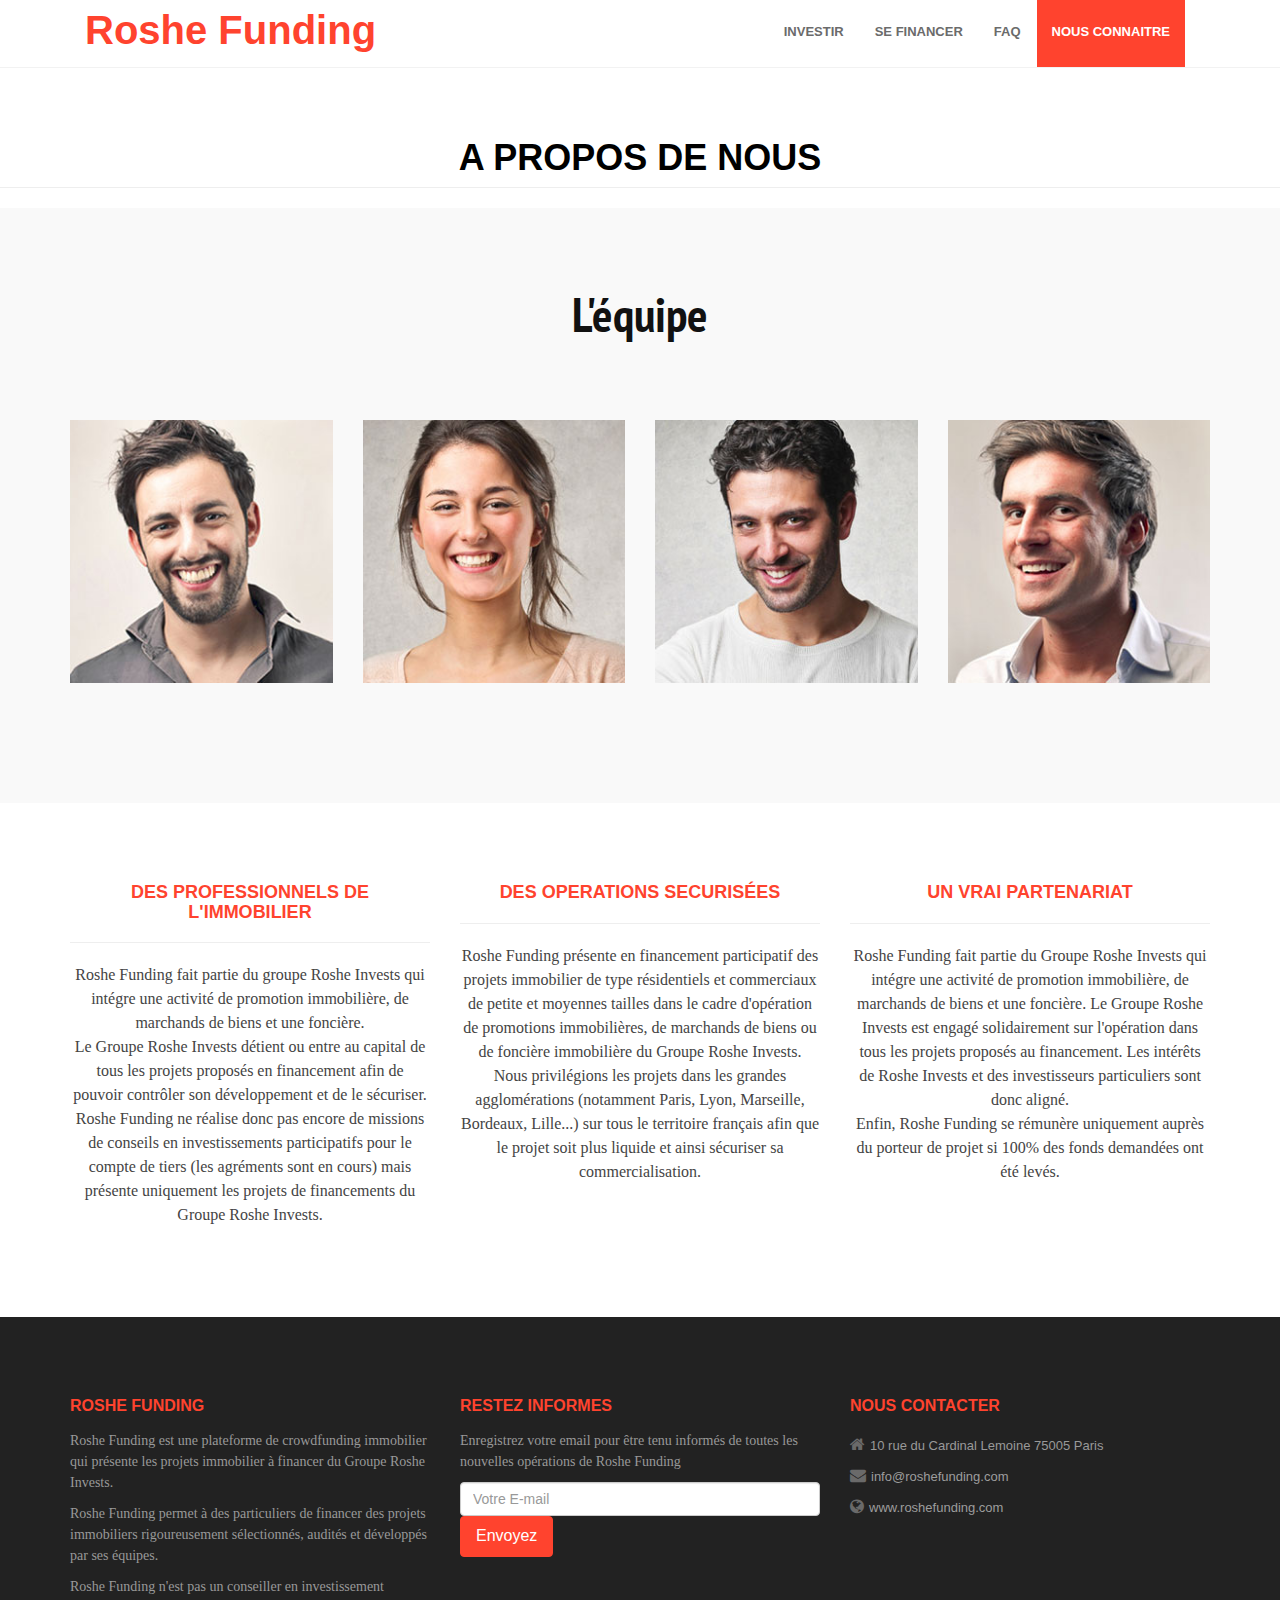
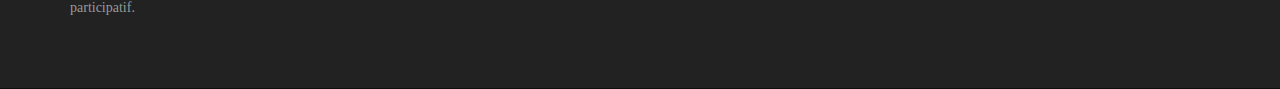
==== commit ee6ee650: "Ajout des codes analytics" ====
--- a/about.html
+++ b/about.html
@@ -260,7 +260,18 @@
         </section>
         <!-- End Footer Section -->
 
-        
+        <!-- Google Analytics -->
+
+        <script>
+          (function(i,s,o,g,r,a,m){i['GoogleAnalyticsObject']=r;i[r]=i[r]||function(){
+          (i[r].q=i[r].q||[]).push(arguments)},i[r].l=1*new Date();a=s.createElement(o),
+          m=s.getElementsByTagName(o)[0];a.async=1;a.src=g;m.parentNode.insertBefore(a,m)
+          })(window,document,'script','https://www.google-analytics.com/analytics.js','ga');
+
+          ga('create', 'UA-88641380-1', 'auto');
+          ga('send', 'pageview');
+
+        </script>        
         
         
      <!-- Sulfur JS File -->
--- a/asset/css/style.css
+++ b/asset/css/style.css
@@ -7,7 +7,7 @@
 
 
 body {
-	font-family: 'Raleway', Arial, sans-serif;
+	font-family: 'Raleway', "Helvetica Neue", Helvetica, Arial, sans-serif;
 	font-size: 13px;
     color: #111;
     line-height: 21px;
@@ -68,7 +68,7 @@
 }
 
 h1, h2, h3, h4, h5, h6 {
-    font-family: 'Raleway', Arial, sans-serif;
+    font-family: 'Raleway', "Helvetica Neue", Helvetica, Arial, sans-serif;
     font-weight: bold;
     text-transform: uppercase;
     margin-top: 0;
@@ -146,7 +146,7 @@
 
 
 .page-header {
-    font-family: 'Raleway';
+    font-family: 'Raleway',"Helvetica Neue", Helvetica, Arial, sans-serif;
     text-align: center;
 }
 
@@ -519,7 +519,7 @@
     -moz-animation-duration: 2s;
     -o-animation-duration: 2s;
     animation-duration: 2s;
-    font-family: 'Raleway', sans-serif;
+    font-family: 'Raleway', "Helvetica Neue", Helvetica, Arial, sans-serif;
 }
 
 .banner .intro-text h1 span {
@@ -573,7 +573,7 @@
 /*---------------------------------------------------------*/
 
 .about-content h3{
-    font: 'Raleway', Arial, sans-serif;
+    font: 'Raleway', "Helvetica Neue", Helvetica, Arial, sans-serif;
     font-size: 18px;
     font-weight: bold;
     line-height: 21px;
@@ -682,7 +682,7 @@
 }
 
 .panel-title { 
-    font-family: 'Raleway';
+    font-family: 'Raleway',"Helvetica Neue", Helvetica, Arial, sans-serif;
 	font-size: 15px;
 	font-weight: bold;
     padding: 10px;
@@ -874,7 +874,7 @@
 }
 
 .about-text h4{
-    font-family: 'Raleway';
+    font-family: 'Raleway',"Helvetica Neue", Helvetica, Arial, sans-serif;
     font-weight: bold;
     color: #ff432e;
 }
@@ -918,7 +918,7 @@
 /* ----------------------------------*/
 
 #project-section {
-    font-family: 'Raleway';
+    font-family: 'Raleway',"Helvetica Neue", Helvetica, Arial, sans-serif;
     padding-top: 120px;
     padding-bottom: 120px;
     background: rgb(249,249,249);
@@ -969,7 +969,7 @@
 }
 
 #total h5{
-    font-family: 'Raleway';
+    font-family: 'Raleway',"Helvetica Neue", Helvetica, Arial, sans-serif;
     font-size: 42px;
     font-weight: bold;
     line-height: 63px;
@@ -977,7 +977,7 @@
 }
 
 #total p{
-    font-family: 'Raleway';
+    font-family: 'Raleway',"Helvetica Neue", Helvetica, Arial, sans-serif;
     font-size: 14px;
     font-weight: 400;
     line-height: 21px;
@@ -1406,7 +1406,7 @@
     text-transform: uppercase;
     text-align:center;
     line-height:80px;
-    //font-family: 'Raleway', sans-serif;
+    //font-family: 'Raleway', "Helvetica Neue", Helvetica, Arial, sans-serif;
 }
 
 
@@ -2251,7 +2251,7 @@
     border-radius: 0;
     border: 2px solid #111;
     height: 50px;
-    width: 250px;
+
 }
 
 .contact .form-group {
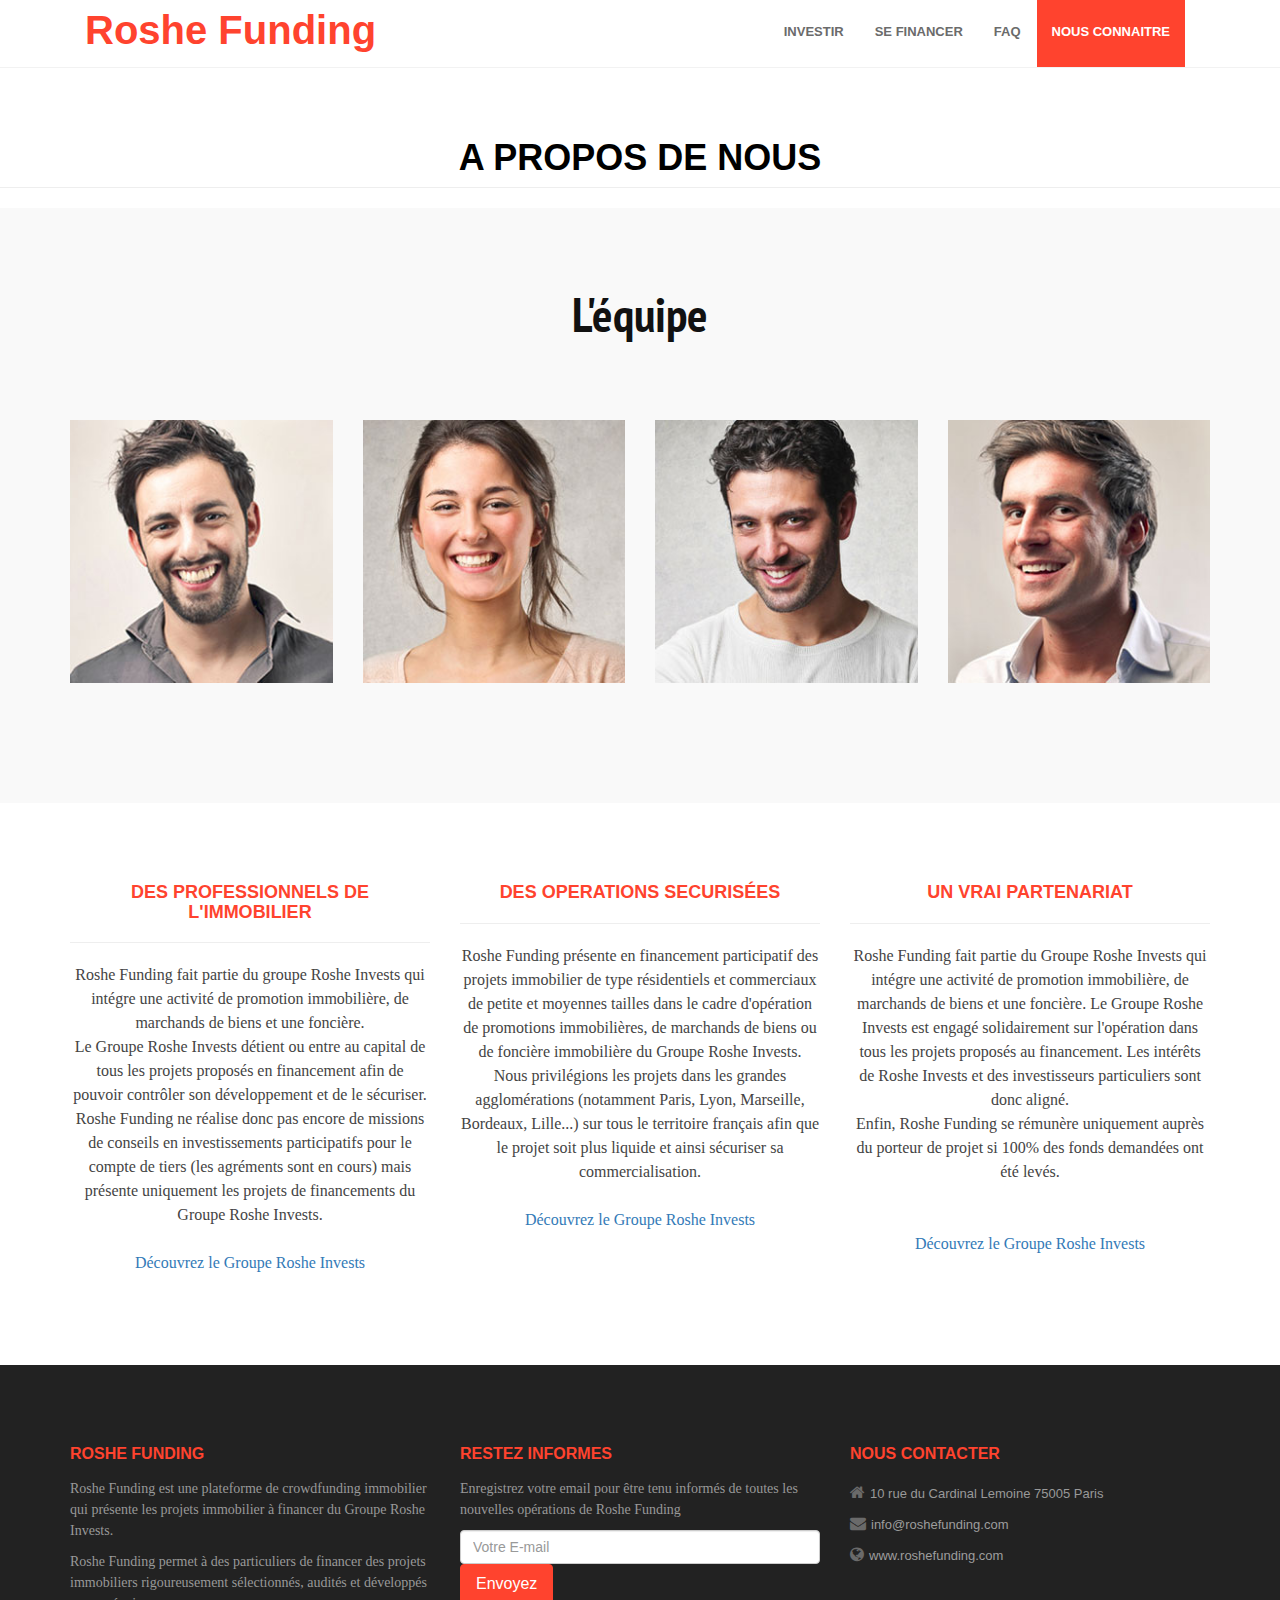
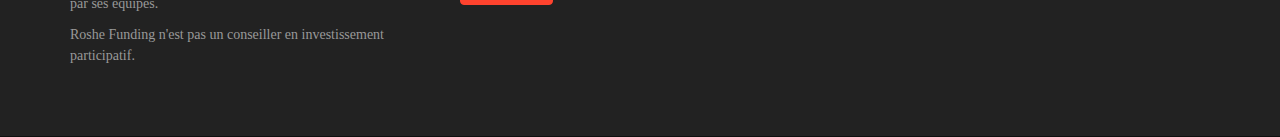
==== commit 5ca6a210: "Lien vers groupe Roshe invests" ====
--- a/about.html
+++ b/about.html
@@ -28,10 +28,10 @@
         <link rel="stylesheet" href="asset/css/owl.carousel.css" type="text/css">
         <link rel="stylesheet" href="asset/css/owl.theme.css" type="text/css">
         <link rel="stylesheet" href="asset/css/owl.transitions.css" type="text/css">
-        
+
         <!-- Css3 Transitions Styles  -->
         <link rel="stylesheet" type="text/css" href="asset/css/animate.css">
-        
+
         <!-- Lightbox CSS -->
         <link rel="stylesheet" type="text/css" href="asset/css/lightbox.css">
 
@@ -44,14 +44,14 @@
 
         <script src="asset/js/modernizrr.js"></script>
 
-        
+
 
     </head>
 
     <body>
-    
+
             <header class="clearfix">
-        
+
             <!-- Start  Logo & Naviagtion  -->
             <div class="navbar navbar-default navbar-top">
                 <div class="container">
@@ -64,7 +64,7 @@
                         <a class="navbar-brand" href="index.html">Roshe Funding</a>
                     </div>
                     <div class="navbar-collapse collapse">
-                        
+
                         <!-- Start Navigation List -->
                         <ul class="nav navbar-nav navbar-right">
                             <li>
@@ -85,10 +85,10 @@
                 </div>
             </div>
             <!-- End Header Logo & Naviagtion -->
-            
+
         </header>
-        
-        
+
+
         <!-- Start Header Section -->
         <div class="page-header">
                 <div class="container">
@@ -100,7 +100,7 @@
                 </div>
         </div>
         <!-- End Header Section -->
-        
+
 
                 <!-- Start Team Member Section -->
     <section id="team-section">
@@ -109,7 +109,7 @@
                 <div class="col-md-12">
                     <div class="section-title text-center wow fadeInDown" data-wow-duration="2s" data-wow-delay="50ms">
                         <h2>L'équipe</h2>
-                    </div>                        
+                    </div>
                 </div>
             </div>
             <div class="row">
@@ -165,7 +165,7 @@
         </div>
     </section>
     <!-- End Team Member Section -->
-        
+
         <!-- Start About Us Section -->
     <section id="about-section" class="about-section">
         <div class="container">
@@ -175,16 +175,21 @@
                         <h4>DES PROFESSIONNELS DE L'IMMOBILIER</h4>
                         <hr>
                         <p>Roshe Funding fait partie du groupe Roshe Invests qui intégre une activité de promotion immobilière, de marchands de biens et une foncière.<br>
-                        Le Groupe Roshe Invests détient ou entre au capital de tous les projets proposés en financement afin de pouvoir contrôler son développement et de le sécuriser. Roshe Funding ne réalise donc pas encore de missions de conseils en investissements participatifs pour le compte de tiers (les agréments sont en cours) mais présente uniquement les projets de financements du Groupe Roshe Invests.</p>
-                    </div>
-                </div>        
+                        Le Groupe Roshe Invests détient ou entre au capital de tous les projets proposés en financement afin de pouvoir contrôler son développement et de le sécuriser. Roshe Funding ne réalise donc pas encore de missions de conseils en investissements participatifs pour le compte de tiers (les agréments sont en cours) mais présente uniquement les projets de financements du Groupe Roshe Invests.
+                        <br><br>
+                        <a href="http://www.rosheinvests.com" target="_blank">Découvrez le Groupe Roshe Invests</a></p>
+                    </div>
+                </div>
                 <div class="col-md-4">
                     <div class="about-text">
                         <h4>DES OPERATIONS SECURISÉES</h4>
                         <hr>
-                        <p>Roshe Funding présente en financement participatif des projets immobilier de type résidentiels et commerciaux de petite et moyennes tailles dans le cadre d'opération de promotions immobilières, de marchands de biens ou de foncière immobilière du Groupe Roshe Invests.<br> Nous privilégions les projets dans les grandes agglomérations (notamment Paris, Lyon, Marseille, Bordeaux, Lille...) sur tous le territoire français afin que le projet soit plus liquide et ainsi sécuriser sa commercialisation.</p>
-                    </div>
-                </div>        
+                        <p>Roshe Funding présente en financement participatif des projets immobilier de type résidentiels et commerciaux de petite et moyennes tailles dans le cadre d'opération de promotions immobilières, de marchands de biens ou de foncière immobilière du Groupe Roshe Invests.<br>
+                        Nous privilégions les projets dans les grandes agglomérations (notamment Paris, Lyon, Marseille, Bordeaux, Lille...) sur tous le territoire français afin que le projet soit plus liquide et ainsi sécuriser sa commercialisation.
+                        <br><br>
+                        <a href="http://www.rosheinvests.com" target="_blank">Découvrez le Groupe Roshe Invests</a></p>
+                    </div>
+                </div>
                 <div class="col-md-4">
                     <div class="about-text">
                         <h4>UN VRAI PARTENARIAT</h4>
@@ -192,9 +197,11 @@
                         <p>Roshe Funding fait partie du Groupe Roshe Invests qui intégre une activité de promotion immobilière, de marchands de biens et une foncière. Le Groupe Roshe Invests est engagé solidairement sur l'opération dans tous les projets proposés au financement.
                         Les intérêts de Roshe Invests et des investisseurs particuliers sont donc aligné.
                         <br>
-                        Enfin, Roshe Funding se rémunère uniquement auprès du porteur de projet si 100% des fonds demandées ont été levés.</p>
+                        Enfin, Roshe Funding se rémunère uniquement auprès du porteur de projet si 100% des fonds demandées ont été levés.
+                        <br><br><br>
+                        <a href="http://www.rosheinvests.com" target="_blank">Découvrez le Groupe Roshe Invests</a></p>
                    </div>
-               </div>                               
+               </div>
             </div>
         </div>
     </section>
@@ -202,10 +209,10 @@
 
 
 
-       
-        
-        
-        
+
+
+
+
         <!-- Start Footer Section -->
         <section id="footer-section" class="footer-section">
             <div class="container">
@@ -222,9 +229,9 @@
                             <p>Roshe Funding n'est pas un conseiller en investissement participatif.</p>
                         </div>
                     </div>
-                    
-                    
-                    
+
+
+
                     <div class="col-md-4">
                         <div class="section-heading-2">
                             <h3 class="section-title">
@@ -271,9 +278,9 @@
           ga('create', 'UA-88641380-1', 'auto');
           ga('send', 'pageview');
 
-        </script>        
-        
-        
+        </script>
+
+
      <!-- Sulfur JS File -->
         <script src="asset/js/jquery-2.1.3.min.js"></script>
         <script src="asset/js/jquery-migrate-1.2.1.min.js"></script>
@@ -285,12 +292,12 @@
         <script src="asset/js/lightbox.min.js"></script>
         <script src="asset/js/count-to.js"></script>
         <script src="asset/js/styleswitcher.js"></script>
-        
+
         <script src="asset/js/map.js"></script>
         <script src="http://maps.googleapis.com/maps/api/js?sensor=false"></script>
         <script src="asset/js/script.js"></script>
-   
-        
-    
+
+
+
     </body>
-</html>+</html>
